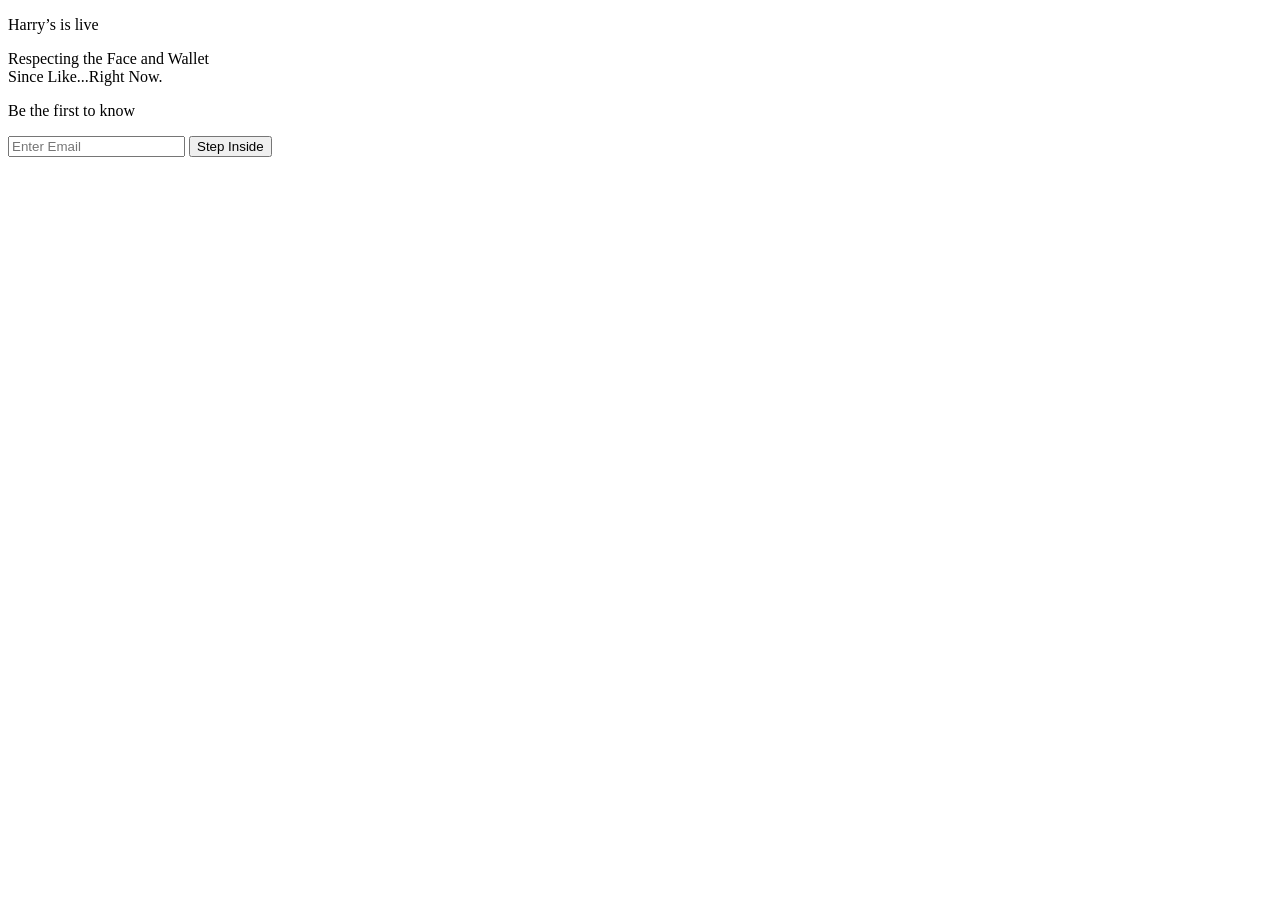
==== index.html @ c67cfde5 "Add files via upload" ====
<!DOCTYPE html>
<!--[if lt IE 7 ]> <html class="ie6 home"> <![endif]-->
<!--[if IE 7 ]>    <html class="ie7 home"> <![endif]-->
<!--[if IE 8 ]>    <html class="ie8 home"> <![endif]-->
<!--[if IE 9 ]>    <html class="ie9 home"> <![endif]-->
<!--[if (gt IE 9)|!(IE)]><!--> <html class="home"> <!--<![endif]-->
<head>
  <title>Harry&#8217;s &ndash; Tell Friends, Shave for Free</title>
  <link rel="icon" href="/assets/favicon-96636bffc90b6c277bdfd030a4a3bae54dead08f79fb4b102af1c61598b16f72.ico" type="image/x-icon">
  <link rel="shortcut icon" href="/assets/favicon-96636bffc90b6c277bdfd030a4a3bae54dead08f79fb4b102af1c61598b16f72.ico" type="image/x-icon">

  <meta property="og:title" content="Harry’s is coming!"/>
  <meta property="og:description" content="Shaving is evolving. Didn’t want to leave you all behind. Check out Harry’s here."/>
  <meta property="og:image" content="/assets/refer/truman-78122762ee3b3c82baff46260dd26ccaadf19d395eca03bfa6267736256051b0.png"/>
  <meta property="og:url" content="https://chris-prelaunchr.herokuapp.com/"/>
  <link rel="stylesheet" media="all" href="/assets/index.css" />
  <meta name="csrf-param" content="authenticity_token" />
<meta name="csrf-token" content="beIaFbYQfdUB5M6aE662ikZbR28MMkmDkvpyDPdymnLw2ElAlflossi1E26T9Hh3rB6kIC402vzH1bhxZAI8Ig==" />
</head>
<body id="home">

<div class="hero">
  <p class="large brandon">Harry&#8217;s is live</p>
  <p class="small brandon">Respecting the Face and Wallet<br>Since Like...Right Now.</p>
</div>

<div class="form-wrap clearfix ">
    <div class="key"></div>
<p class="byline brandon">Be the first to know</p>
<form class="new_user" id="new_user" action="/users/create" accept-charset="UTF-8" method="post"><input name="utf8" type="hidden" value="&#x2713;" /><input type="hidden" name="authenticity_token" value="F/q96QI5hv6vzMjeE4icZheaVxKi0AdRKDDUHfTMdjWKwO68IdCTmWadFSqT0lKb/d+0XYDWlC59Hx5gZ7zQZQ==" />
  <input placeholder="Enter Email" class="email brandon" type="text" name="user[email]" id="user_email" />
  <input class="submit brandon" name="commit" type="submit" value="Step Inside" />
</form>
</div>


</body>
</html>
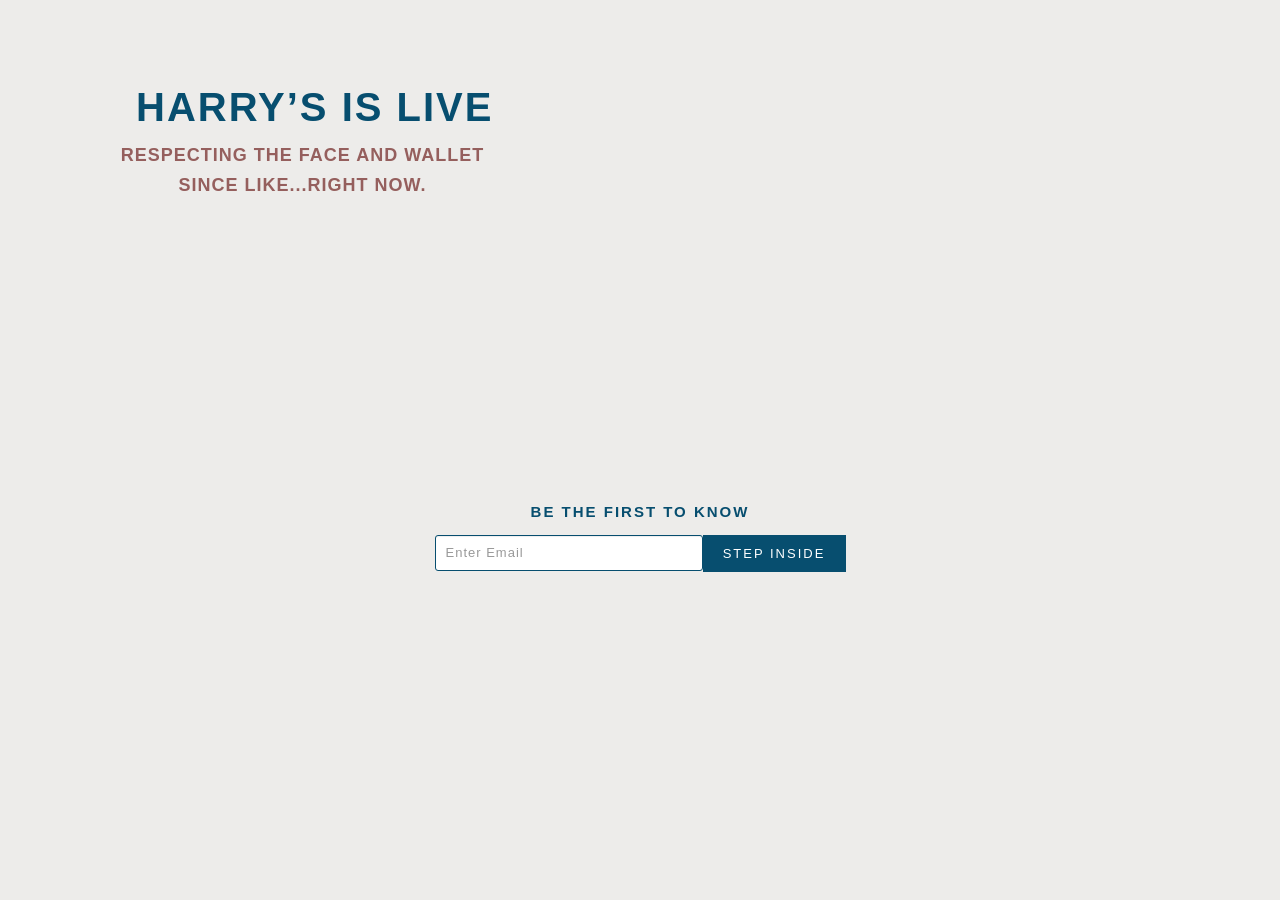
==== commit 06d01cf0: "Update index.html" ====
--- a/index.html
+++ b/index.html
@@ -1,38 +1,38 @@
-<!DOCTYPE html>
-<!--[if lt IE 7 ]> <html class="ie6 home"> <![endif]-->
-<!--[if IE 7 ]>    <html class="ie7 home"> <![endif]-->
-<!--[if IE 8 ]>    <html class="ie8 home"> <![endif]-->
-<!--[if IE 9 ]>    <html class="ie9 home"> <![endif]-->
-<!--[if (gt IE 9)|!(IE)]><!--> <html class="home"> <!--<![endif]-->
-<head>
-  <title>Harry&#8217;s &ndash; Tell Friends, Shave for Free</title>
-  <link rel="icon" href="/assets/favicon-96636bffc90b6c277bdfd030a4a3bae54dead08f79fb4b102af1c61598b16f72.ico" type="image/x-icon">
-  <link rel="shortcut icon" href="/assets/favicon-96636bffc90b6c277bdfd030a4a3bae54dead08f79fb4b102af1c61598b16f72.ico" type="image/x-icon">
-
-  <meta property="og:title" content="Harry’s is coming!"/>
-  <meta property="og:description" content="Shaving is evolving. Didn’t want to leave you all behind. Check out Harry’s here."/>
-  <meta property="og:image" content="/assets/refer/truman-78122762ee3b3c82baff46260dd26ccaadf19d395eca03bfa6267736256051b0.png"/>
-  <meta property="og:url" content="https://chris-prelaunchr.herokuapp.com/"/>
-  <link rel="stylesheet" media="all" href="/assets/index.css" />
-  <meta name="csrf-param" content="authenticity_token" />
-<meta name="csrf-token" content="beIaFbYQfdUB5M6aE662ikZbR28MMkmDkvpyDPdymnLw2ElAlflossi1E26T9Hh3rB6kIC402vzH1bhxZAI8Ig==" />
-</head>
-<body id="home">
-
-<div class="hero">
-  <p class="large brandon">Harry&#8217;s is live</p>
-  <p class="small brandon">Respecting the Face and Wallet<br>Since Like...Right Now.</p>
-</div>
-
-<div class="form-wrap clearfix ">
-    <div class="key"></div>
-<p class="byline brandon">Be the first to know</p>
-<form class="new_user" id="new_user" action="/users/create" accept-charset="UTF-8" method="post"><input name="utf8" type="hidden" value="&#x2713;" /><input type="hidden" name="authenticity_token" value="F/q96QI5hv6vzMjeE4icZheaVxKi0AdRKDDUHfTMdjWKwO68IdCTmWadFSqT0lKb/d+0XYDWlC59Hx5gZ7zQZQ==" />
-  <input placeholder="Enter Email" class="email brandon" type="text" name="user[email]" id="user_email" />
-  <input class="submit brandon" name="commit" type="submit" value="Step Inside" />
-</form>
-</div>
-
-
-</body>
-</html>
+<!DOCTYPE html>
+<!--[if lt IE 7 ]> <html class="ie6 home"> <![endif]-->
+<!--[if IE 7 ]>    <html class="ie7 home"> <![endif]-->
+<!--[if IE 8 ]>    <html class="ie8 home"> <![endif]-->
+<!--[if IE 9 ]>    <html class="ie9 home"> <![endif]-->
+<!--[if (gt IE 9)|!(IE)]><!--> <html class="home"> <!--<![endif]-->
+<head>
+  <title>Harry&#8217;s &ndash; Tell Friends, Shave for Free</title>
+  <link rel="icon" href="/assets/favicon-96636bffc90b6c277bdfd030a4a3bae54dead08f79fb4b102af1c61598b16f72.ico" type="image/x-icon">
+  <link rel="shortcut icon" href="/assets/favicon-96636bffc90b6c277bdfd030a4a3bae54dead08f79fb4b102af1c61598b16f72.ico" type="image/x-icon">
+
+  <meta property="og:title" content="Harry’s is coming!"/>
+  <meta property="og:description" content="Shaving is evolving. Didn’t want to leave you all behind. Check out Harry’s here."/>
+  <meta property="og:image" content="/assets/refer/truman-78122762ee3b3c82baff46260dd26ccaadf19d395eca03bfa6267736256051b0.png"/>
+  <meta property="og:url" content="https://chris-prelaunchr.herokuapp.com/"/>
+  <link rel="stylesheet" href=".//assets/index.css" />
+  <meta name="csrf-param" content="authenticity_token" />
+<meta name="csrf-token" content="beIaFbYQfdUB5M6aE662ikZbR28MMkmDkvpyDPdymnLw2ElAlflossi1E26T9Hh3rB6kIC402vzH1bhxZAI8Ig==" />
+</head>
+<body id="home">
+
+<div class="hero">
+  <p class="large brandon">Harry&#8217;s is live</p>
+  <p class="small brandon">Respecting the Face and Wallet<br>Since Like...Right Now.</p>
+</div>
+
+<div class="form-wrap clearfix ">
+    <div class="key"></div>
+<p class="byline brandon">Be the first to know</p>
+<form class="new_user" id="new_user" action="/users/create" accept-charset="UTF-8" method="post"><input name="utf8" type="hidden" value="&#x2713;" /><input type="hidden" name="authenticity_token" value="F/q96QI5hv6vzMjeE4icZheaVxKi0AdRKDDUHfTMdjWKwO68IdCTmWadFSqT0lKb/d+0XYDWlC59Hx5gZ7zQZQ==" />
+  <input placeholder="Enter Email" class="email brandon" type="text" name="user[email]" id="user_email" />
+  <input class="submit brandon" name="commit" type="submit" value="Step Inside" />
+</form>
+</div>
+
+
+</body>
+</html>
--- a/assets/index.css
+++ b/assets/index.css
@@ -0,0 +1,11 @@
+html{color:#000;background:#FFF}body,div,dl,dt,dd,ul,ol,li,h1,h2,h3,h4,h5,h6,pre,code,form,fieldset,legend,input,textarea,p,blockquote,th,td{margin:0;padding:0}table{border-collapse:collapse;border-spacing:0}fieldset,img{border:0}address,caption,cite,code,dfn,em,strong,th,var{font-style:normal;font-weight:normal}ol,ul{list-style:none}caption,th{text-align:left}h1,h2,h3,h4,h5,h6{font-size:100%;font-weight:normal}q:before,q:after{content:''}abbr,acronym{border:0;font-variant:normal}sup{vertical-align:text-top}sub{vertical-align:text-bottom}input,textarea,select{font-family:inherit;font-size:inherit;font-weight:inherit}input,textarea,select{*font-size:100%}legend{color:#000}#yui3-css-stamp.cssreset{display:none}/*!
+ * Bootstrap v2.0.4
+ *
+ * Copyright 2012 Twitter, Inc
+ * Licensed under the Apache License v2.0
+ * http://www.apache.org/licenses/LICENSE-2.0
+ *
+ * Designed and built with all the love in the world @twitter by @mdo and @fat.
+ */.clearfix{*zoom:1}.clearfix:before,.clearfix:after{display:table;content:""}.clearfix:after{clear:both}.hide-text{font:0/0 a;color:transparent;text-shadow:none;background-color:transparent;border:0}.input-block-level{display:block;width:100%;min-height:28px;-webkit-box-sizing:border-box;-moz-box-sizing:border-box;-ms-box-sizing:border-box;box-sizing:border-box}form{margin:0 0 18px}fieldset{padding:0;margin:0;border:0}legend{display:block;width:100%;padding:0;margin-bottom:27px;font-size:19.5px;line-height:36px;color:#333333;border:0;border-bottom:1px solid #e5e5e5}legend small{font-size:13.5px;color:#999999}label,input,button,select,textarea{font-size:13px;font-weight:normal;line-height:18px}input,button,select,textarea{font-family:"Helvetica Neue", Helvetica, Arial, sans-serif}label{display:block;margin-bottom:5px}select,textarea,input[type="text"],input[type="password"],input[type="datetime"],input[type="datetime-local"],input[type="date"],input[type="month"],input[type="time"],input[type="week"],input[type="number"],input[type="email"],input[type="url"],input[type="search"],input[type="tel"],input[type="color"],.uneditable-input{display:inline-block;height:18px;padding:4px;margin-bottom:9px;font-size:13px;line-height:18px;color:#555555}input,textarea{width:210px}textarea{height:auto}textarea,input[type="text"],input[type="password"],input[type="datetime"],input[type="datetime-local"],input[type="date"],input[type="month"],input[type="time"],input[type="week"],input[type="number"],input[type="email"],input[type="url"],input[type="search"],input[type="tel"],input[type="color"],.uneditable-input{background-color:#ffffff;border:1px solid #cccccc;-webkit-border-radius:3px;-moz-border-radius:3px;border-radius:3px;-webkit-box-shadow:inset 0 1px 1px rgba(0,0,0,0.075);-moz-box-shadow:inset 0 1px 1px rgba(0,0,0,0.075);box-shadow:inset 0 1px 1px rgba(0,0,0,0.075);-webkit-transition:border linear 0.2s, box-shadow linear 0.2s;-moz-transition:border linear 0.2s, box-shadow linear 0.2s;-ms-transition:border linear 0.2s, box-shadow linear 0.2s;-o-transition:border linear 0.2s, box-shadow linear 0.2s;transition:border linear 0.2s, box-shadow linear 0.2s}textarea:focus,input[type="text"]:focus,input[type="password"]:focus,input[type="datetime"]:focus,input[type="datetime-local"]:focus,input[type="date"]:focus,input[type="month"]:focus,input[type="time"]:focus,input[type="week"]:focus,input[type="number"]:focus,input[type="email"]:focus,input[type="url"]:focus,input[type="search"]:focus,input[type="tel"]:focus,input[type="color"]:focus,.uneditable-input:focus{border-color:rgba(82,168,236,0.8);outline:0;outline:thin dotted \9;-webkit-box-shadow:inset 0 1px 1px rgba(0,0,0,0.075),0 0 8px rgba(82,168,236,0.6);-moz-box-shadow:inset 0 1px 1px rgba(0,0,0,0.075),0 0 8px rgba(82,168,236,0.6);box-shadow:inset 0 1px 1px rgba(0,0,0,0.075),0 0 8px rgba(82,168,236,0.6)}input[type="radio"],input[type="checkbox"]{margin:3px 0;*margin-top:0;line-height:normal;cursor:pointer}input[type="submit"],input[type="reset"],input[type="button"],input[type="radio"],input[type="checkbox"]{width:auto}.uneditable-textarea{width:auto;height:auto}select,input[type="file"]{height:28px;*margin-top:4px;line-height:28px}select{width:220px;border:1px solid #bbb}select[multiple],select[size]{height:auto}select:focus,input[type="file"]:focus,input[type="radio"]:focus,input[type="checkbox"]:focus{outline:thin dotted #333;outline:5px auto -webkit-focus-ring-color;outline-offset:-2px}.radio,.checkbox{min-height:18px;padding-left:18px}.radio input[type="radio"],.checkbox input[type="checkbox"]{float:left;margin-left:-18px}.controls>.radio:first-child,.controls>.checkbox:first-child{padding-top:5px}.radio.inline,.checkbox.inline{display:inline-block;padding-top:5px;margin-bottom:0;vertical-align:middle}.radio.inline+.radio.inline,.checkbox.inline+.checkbox.inline{margin-left:10px}.input-mini{width:60px}.input-small{width:90px}.input-medium{width:150px}.input-large{width:210px}.input-xlarge{width:270px}.input-xxlarge{width:530px}input[class*="span"],select[class*="span"],textarea[class*="span"],.uneditable-input[class*="span"],.row-fluid input[class*="span"],.row-fluid select[class*="span"],.row-fluid textarea[class*="span"],.row-fluid .uneditable-input[class*="span"]{float:none;margin-left:0}.input-append input[class*="span"],.input-append .uneditable-input[class*="span"],.input-prepend input[class*="span"],.input-prepend .uneditable-input[class*="span"],.row-fluid .input-prepend [class*="span"],.row-fluid .input-append [class*="span"]{display:inline-block}input,textarea,.uneditable-input{margin-left:0}input.span12,textarea.span12,.uneditable-input.span12{width:930px}input.span11,textarea.span11,.uneditable-input.span11{width:850px}input.span10,textarea.span10,.uneditable-input.span10{width:770px}input.span9,textarea.span9,.uneditable-input.span9{width:690px}input.span8,textarea.span8,.uneditable-input.span8{width:610px}input.span7,textarea.span7,.uneditable-input.span7{width:530px}input.span6,textarea.span6,.uneditable-input.span6{width:450px}input.span5,textarea.span5,.uneditable-input.span5{width:370px}input.span4,textarea.span4,.uneditable-input.span4{width:290px}input.span3,textarea.span3,.uneditable-input.span3{width:210px}input.span2,textarea.span2,.uneditable-input.span2{width:130px}input.span1,textarea.span1,.uneditable-input.span1{width:50px}input[disabled],select[disabled],textarea[disabled],input[readonly],select[readonly],textarea[readonly]{cursor:not-allowed;background-color:#eeeeee;border-color:#ddd}input[type="radio"][disabled],input[type="checkbox"][disabled],input[type="radio"][readonly],input[type="checkbox"][readonly]{background-color:transparent}.control-group.warning>label,.control-group.warning .help-block,.control-group.warning .help-inline{color:#c09853}.control-group.warning .checkbox,.control-group.warning .radio,.control-group.warning input,.control-group.warning select,.control-group.warning textarea{color:#c09853;border-color:#c09853}.control-group.warning .checkbox:focus,.control-group.warning .radio:focus,.control-group.warning input:focus,.control-group.warning select:focus,.control-group.warning textarea:focus{border-color:#a47e3c;-webkit-box-shadow:0 0 6px #dbc59e;-moz-box-shadow:0 0 6px #dbc59e;box-shadow:0 0 6px #dbc59e}.control-group.warning .input-prepend .add-on,.control-group.warning .input-append .add-on{color:#c09853;background-color:#fcf8e3;border-color:#c09853}.control-group.error>label,.control-group.error .help-block,.control-group.error .help-inline{color:#b94a48}.control-group.error .checkbox,.control-group.error .radio,.control-group.error input,.control-group.error select,.control-group.error textarea{color:#b94a48;border-color:#b94a48}.control-group.error .checkbox:focus,.control-group.error .radio:focus,.control-group.error input:focus,.control-group.error select:focus,.control-group.error textarea:focus{border-color:#953b39;-webkit-box-shadow:0 0 6px #d59392;-moz-box-shadow:0 0 6px #d59392;box-shadow:0 0 6px #d59392}.control-group.error .input-prepend .add-on,.control-group.error .input-append .add-on{color:#b94a48;background-color:#f2dede;border-color:#b94a48}.control-group.success>label,.control-group.success .help-block,.control-group.success .help-inline{color:#468847}.control-group.success .checkbox,.control-group.success .radio,.control-group.success input,.control-group.success select,.control-group.success textarea{color:#468847;border-color:#468847}.control-group.success .checkbox:focus,.control-group.success .radio:focus,.control-group.success input:focus,.control-group.success select:focus,.control-group.success textarea:focus{border-color:#356635;-webkit-box-shadow:0 0 6px #7aba7b;-moz-box-shadow:0 0 6px #7aba7b;box-shadow:0 0 6px #7aba7b}.control-group.success .input-prepend .add-on,.control-group.success .input-append .add-on{color:#468847;background-color:#dff0d8;border-color:#468847}input:focus:required:invalid,textarea:focus:required:invalid,select:focus:required:invalid{color:#b94a48;border-color:#ee5f5b}input:focus:required:invalid:focus,textarea:focus:required:invalid:focus,select:focus:required:invalid:focus{border-color:#e9322d;-webkit-box-shadow:0 0 6px #f8b9b7;-moz-box-shadow:0 0 6px #f8b9b7;box-shadow:0 0 6px #f8b9b7}.form-actions{padding:17px 20px 18px;margin-top:18px;margin-bottom:18px;background-color:#f5f5f5;border-top:1px solid #e5e5e5;*zoom:1}.form-actions:before,.form-actions:after{display:table;content:""}.form-actions:after{clear:both}.uneditable-input{overflow:hidden;white-space:nowrap;cursor:not-allowed;background-color:#ffffff;border-color:#eee;-webkit-box-shadow:inset 0 1px 2px rgba(0,0,0,0.025);-moz-box-shadow:inset 0 1px 2px rgba(0,0,0,0.025);box-shadow:inset 0 1px 2px rgba(0,0,0,0.025)}:-moz-placeholder{color:#999999}:-ms-input-placeholder{color:#999999}::-webkit-input-placeholder{color:#999999}.help-block,.help-inline{color:#555555}.help-block{display:block;margin-bottom:9px}.help-inline{display:inline-block;*display:inline;*zoom:1;vertical-align:middle;padding-left:5px}.input-prepend,.input-append{margin-bottom:5px}.input-prepend input,.input-append input,.input-prepend select,.input-append select,.input-prepend .uneditable-input,.input-append .uneditable-input{position:relative;margin-bottom:0;*margin-left:0;vertical-align:middle;-webkit-border-radius:0 3px 3px 0;-moz-border-radius:0 3px 3px 0;border-radius:0 3px 3px 0}.input-prepend input:focus,.input-append input:focus,.input-prepend select:focus,.input-append select:focus,.input-prepend .uneditable-input:focus,.input-append .uneditable-input:focus{z-index:2}.input-prepend .uneditable-input,.input-append .uneditable-input{border-left-color:#ccc}.input-prepend .add-on,.input-append .add-on{display:inline-block;width:auto;height:18px;min-width:16px;padding:4px 5px;font-weight:normal;line-height:18px;text-align:center;text-shadow:0 1px 0 #ffffff;vertical-align:middle;background-color:#eeeeee;border:1px solid #ccc}.input-prepend .add-on,.input-append .add-on,.input-prepend .btn,.input-append .btn{margin-left:-1px;-webkit-border-radius:0;-moz-border-radius:0;border-radius:0}.input-prepend .active,.input-append .active{background-color:#a9dba9;border-color:#46a546}.input-prepend .add-on,.input-prepend .btn{margin-right:-1px}.input-prepend .add-on:first-child,.input-prepend .btn:first-child{-webkit-border-radius:3px 0 0 3px;-moz-border-radius:3px 0 0 3px;border-radius:3px 0 0 3px}.input-append input,.input-append select,.input-append .uneditable-input{-webkit-border-radius:3px 0 0 3px;-moz-border-radius:3px 0 0 3px;border-radius:3px 0 0 3px}.input-append .uneditable-input{border-right-color:#ccc;border-left-color:#eee}.input-append .add-on:last-child,.input-append .btn:last-child{-webkit-border-radius:0 3px 3px 0;-moz-border-radius:0 3px 3px 0;border-radius:0 3px 3px 0}.input-prepend.input-append input,.input-prepend.input-append select,.input-prepend.input-append .uneditable-input{-webkit-border-radius:0;-moz-border-radius:0;border-radius:0}.input-prepend.input-append .add-on:first-child,.input-prepend.input-append .btn:first-child{margin-right:-1px;-webkit-border-radius:3px 0 0 3px;-moz-border-radius:3px 0 0 3px;border-radius:3px 0 0 3px}.input-prepend.input-append .add-on:last-child,.input-prepend.input-append .btn:last-child{margin-left:-1px;-webkit-border-radius:0 3px 3px 0;-moz-border-radius:0 3px 3px 0;border-radius:0 3px 3px 0}.search-query{padding-right:14px;padding-right:4px \9;padding-left:14px;padding-left:4px \9;margin-bottom:0;-webkit-border-radius:14px;-moz-border-radius:14px;border-radius:14px}.form-search input,.form-inline input,.form-horizontal input,.form-search textarea,.form-inline textarea,.form-horizontal textarea,.form-search select,.form-inline select,.form-horizontal select,.form-search .help-inline,.form-inline .help-inline,.form-horizontal .help-inline,.form-search .uneditable-input,.form-inline .uneditable-input,.form-horizontal .uneditable-input,.form-search .input-prepend,.form-inline .input-prepend,.form-horizontal .input-prepend,.form-search .input-append,.form-inline .input-append,.form-horizontal .input-append{display:inline-block;*display:inline;*zoom:1;margin-bottom:0}.form-search .hide,.form-inline .hide,.form-horizontal .hide{display:none}.form-search label,.form-inline label{display:inline-block}.form-search .input-append,.form-inline .input-append,.form-search .input-prepend,.form-inline .input-prepend{margin-bottom:0}.form-search .radio,.form-search .checkbox,.form-inline .radio,.form-inline .checkbox{padding-left:0;margin-bottom:0;vertical-align:middle}.form-search .radio input[type="radio"],.form-search .checkbox input[type="checkbox"],.form-inline .radio input[type="radio"],.form-inline .checkbox input[type="checkbox"]{float:left;margin-right:3px;margin-left:0}.control-group{margin-bottom:9px}legend+.control-group{margin-top:18px;-webkit-margin-top-collapse:separate}.form-horizontal .control-group{margin-bottom:18px;*zoom:1}.form-horizontal .control-group:before,.form-horizontal .control-group:after{display:table;content:""}.form-horizontal .control-group:after{clear:both}.form-horizontal .control-label{float:left;width:140px;padding-top:5px;text-align:right}.form-horizontal .controls{*display:inline-block;*padding-left:20px;margin-left:160px;*margin-left:0}.form-horizontal .controls:first-child{*padding-left:160px}.form-horizontal .help-block{margin-top:9px;margin-bottom:0}.form-horizontal .form-actions{padding-left:160px}.btn{display:inline-block;*display:inline;*zoom:1;padding:4px 10px 4px;margin-bottom:0;font-size:13px;line-height:18px;*line-height:20px;color:#333333;text-align:center;text-shadow:0 1px 1px rgba(255,255,255,0.75);vertical-align:middle;cursor:pointer;background-color:#f5f5f5;background-image:-moz-linear-gradient(top, #fff, #e6e6e6);background-image:-ms-linear-gradient(top, #fff, #e6e6e6);background-image:-webkit-gradient(linear, 0 0, 0 100%, from(#fff), to(#e6e6e6));background-image:-webkit-linear-gradient(top, #fff, #e6e6e6);background-image:-o-linear-gradient(top, #fff, #e6e6e6);background-image:linear-gradient(top, #fff, #e6e6e6);background-repeat:repeat-x;filter:progid:DXImageTransform.Microsoft.gradient(startColorstr='#ffffff', endColorstr='#e6e6e6', GradientType=0);border-color:#e6e6e6 #e6e6e6 #bfbfbf;border-color:rgba(0,0,0,0.1) rgba(0,0,0,0.1) rgba(0,0,0,0.25);*background-color:#e6e6e6;filter:progid:DXImageTransform.Microsoft.gradient(enabled = false);border:1px solid #cccccc;*border:0;border-bottom-color:#b3b3b3;-webkit-border-radius:4px;-moz-border-radius:4px;border-radius:4px;*margin-left:.3em;-webkit-box-shadow:inset 0 1px 0 rgba(255,255,255,0.2),0 1px 2px rgba(0,0,0,0.05);-moz-box-shadow:inset 0 1px 0 rgba(255,255,255,0.2),0 1px 2px rgba(0,0,0,0.05);box-shadow:inset 0 1px 0 rgba(255,255,255,0.2),0 1px 2px rgba(0,0,0,0.05)}.btn:hover,.btn:active,.btn.active,.btn.disabled,.btn[disabled]{background-color:#e6e6e6;*background-color:#d9d9d9}.btn:active,.btn.active{background-color:#cccccc \9}.btn:first-child{*margin-left:0}.btn:hover{color:#333333;text-decoration:none;background-color:#e6e6e6;*background-color:#d9d9d9;background-position:0 -15px;-webkit-transition:background-position 0.1s linear;-moz-transition:background-position 0.1s linear;-ms-transition:background-position 0.1s linear;-o-transition:background-position 0.1s linear;transition:background-position 0.1s linear}.btn:focus{outline:thin dotted #333;outline:5px auto -webkit-focus-ring-color;outline-offset:-2px}.btn.active,.btn:active{background-color:#e6e6e6;background-color:#d9d9d9 \9;background-image:none;outline:0;-webkit-box-shadow:inset 0 2px 4px rgba(0,0,0,0.15),0 1px 2px rgba(0,0,0,0.05);-moz-box-shadow:inset 0 2px 4px rgba(0,0,0,0.15),0 1px 2px rgba(0,0,0,0.05);box-shadow:inset 0 2px 4px rgba(0,0,0,0.15),0 1px 2px rgba(0,0,0,0.05)}.btn.disabled,.btn[disabled]{cursor:default;background-color:#e6e6e6;background-image:none;opacity:0.65;filter:alpha(opacity=65);-webkit-box-shadow:none;-moz-box-shadow:none;box-shadow:none}.btn-large{padding:9px 14px;font-size:15px;line-height:normal;-webkit-border-radius:5px;-moz-border-radius:5px;border-radius:5px}.btn-large [class^="icon-"]{margin-top:1px}.btn-small{padding:5px 9px;font-size:11px;line-height:16px}.btn-small [class^="icon-"]{margin-top:-1px}.btn-mini{padding:2px 6px;font-size:11px;line-height:14px}.btn-primary,.btn-primary:hover,.btn-warning,.btn-warning:hover,.btn-danger,.btn-danger:hover,.btn-success,.btn-success:hover,.btn-info,.btn-info:hover,.btn-inverse,.btn-inverse:hover{color:#ffffff;text-shadow:0 -1px 0 rgba(0,0,0,0.25)}.btn-primary.active,.btn-warning.active,.btn-danger.active,.btn-success.active,.btn-info.active,.btn-inverse.active{color:rgba(255,255,255,0.75)}.btn{border-color:#ccc;border-color:rgba(0,0,0,0.1) rgba(0,0,0,0.1) rgba(0,0,0,0.25)}.btn-primary{background-color:#0074cc;background-image:-moz-linear-gradient(top, #08c, #05c);background-image:-ms-linear-gradient(top, #08c, #05c);background-image:-webkit-gradient(linear, 0 0, 0 100%, from(#08c), to(#05c));background-image:-webkit-linear-gradient(top, #08c, #05c);background-image:-o-linear-gradient(top, #08c, #05c);background-image:linear-gradient(top, #08c, #05c);background-repeat:repeat-x;filter:progid:DXImageTransform.Microsoft.gradient(startColorstr='#0088cc', endColorstr='#0055cc', GradientType=0);border-color:#0055cc #0055cc #003580;border-color:rgba(0,0,0,0.1) rgba(0,0,0,0.1) rgba(0,0,0,0.25);*background-color:#0055cc;filter:progid:DXImageTransform.Microsoft.gradient(enabled = false)}.btn-primary:hover,.btn-primary:active,.btn-primary.active,.btn-primary.disabled,.btn-primary[disabled]{background-color:#0055cc;*background-color:#004ab3}.btn-primary:active,.btn-primary.active{background-color:#004099 \9}.btn-warning{background-color:#faa732;background-image:-moz-linear-gradient(top, #fbb450, #f89406);background-image:-ms-linear-gradient(top, #fbb450, #f89406);background-image:-webkit-gradient(linear, 0 0, 0 100%, from(#fbb450), to(#f89406));background-image:-webkit-linear-gradient(top, #fbb450, #f89406);background-image:-o-linear-gradient(top, #fbb450, #f89406);background-image:linear-gradient(top, #fbb450, #f89406);background-repeat:repeat-x;filter:progid:DXImageTransform.Microsoft.gradient(startColorstr='#fbb450', endColorstr='#f89406', GradientType=0);border-color:#f89406 #f89406 #ad6704;border-color:rgba(0,0,0,0.1) rgba(0,0,0,0.1) rgba(0,0,0,0.25);*background-color:#f89406;filter:progid:DXImageTransform.Microsoft.gradient(enabled = false)}.btn-warning:hover,.btn-warning:active,.btn-warning.active,.btn-warning.disabled,.btn-warning[disabled]{background-color:#f89406;*background-color:#df8505}.btn-warning:active,.btn-warning.active{background-color:#c67605 \9}.btn-danger{background-color:#da4f49;background-image:-moz-linear-gradient(top, #ee5f5b, #bd362f);background-image:-ms-linear-gradient(top, #ee5f5b, #bd362f);background-image:-webkit-gradient(linear, 0 0, 0 100%, from(#ee5f5b), to(#bd362f));background-image:-webkit-linear-gradient(top, #ee5f5b, #bd362f);background-image:-o-linear-gradient(top, #ee5f5b, #bd362f);background-image:linear-gradient(top, #ee5f5b, #bd362f);background-repeat:repeat-x;filter:progid:DXImageTransform.Microsoft.gradient(startColorstr='#ee5f5b', endColorstr='#bd362f', GradientType=0);border-color:#bd362f #bd362f #802420;border-color:rgba(0,0,0,0.1) rgba(0,0,0,0.1) rgba(0,0,0,0.25);*background-color:#bd362f;filter:progid:DXImageTransform.Microsoft.gradient(enabled = false)}.btn-danger:hover,.btn-danger:active,.btn-danger.active,.btn-danger.disabled,.btn-danger[disabled]{background-color:#bd362f;*background-color:#a9302a}.btn-danger:active,.btn-danger.active{background-color:#942a25 \9}.btn-success{background-color:#5bb75b;background-image:-moz-linear-gradient(top, #62c462, #51a351);background-image:-ms-linear-gradient(top, #62c462, #51a351);background-image:-webkit-gradient(linear, 0 0, 0 100%, from(#62c462), to(#51a351));background-image:-webkit-linear-gradient(top, #62c462, #51a351);background-image:-o-linear-gradient(top, #62c462, #51a351);background-image:linear-gradient(top, #62c462, #51a351);background-repeat:repeat-x;filter:progid:DXImageTransform.Microsoft.gradient(startColorstr='#62c462', endColorstr='#51a351', GradientType=0);border-color:#51a351 #51a351 #387038;border-color:rgba(0,0,0,0.1) rgba(0,0,0,0.1) rgba(0,0,0,0.25);*background-color:#51a351;filter:progid:DXImageTransform.Microsoft.gradient(enabled = false)}.btn-success:hover,.btn-success:active,.btn-success.active,.btn-success.disabled,.btn-success[disabled]{background-color:#51a351;*background-color:#499249}.btn-success:active,.btn-success.active{background-color:#408140 \9}.btn-info{background-color:#49afcd;background-image:-moz-linear-gradient(top, #5bc0de, #2f96b4);background-image:-ms-linear-gradient(top, #5bc0de, #2f96b4);background-image:-webkit-gradient(linear, 0 0, 0 100%, from(#5bc0de), to(#2f96b4));background-image:-webkit-linear-gradient(top, #5bc0de, #2f96b4);background-image:-o-linear-gradient(top, #5bc0de, #2f96b4);background-image:linear-gradient(top, #5bc0de, #2f96b4);background-repeat:repeat-x;filter:progid:DXImageTransform.Microsoft.gradient(startColorstr='#5bc0de', endColorstr='#2f96b4', GradientType=0);border-color:#2f96b4 #2f96b4 #1f6377;border-color:rgba(0,0,0,0.1) rgba(0,0,0,0.1) rgba(0,0,0,0.25);*background-color:#2f96b4;filter:progid:DXImageTransform.Microsoft.gradient(enabled = false)}.btn-info:hover,.btn-info:active,.btn-info.active,.btn-info.disabled,.btn-info[disabled]{background-color:#2f96b4;*background-color:#2a85a0}.btn-info:active,.btn-info.active{background-color:#24748c \9}.btn-inverse{background-color:#414141;background-image:-moz-linear-gradient(top, #555, #222);background-image:-ms-linear-gradient(top, #555, #222);background-image:-webkit-gradient(linear, 0 0, 0 100%, from(#555), to(#222));background-image:-webkit-linear-gradient(top, #555, #222);background-image:-o-linear-gradient(top, #555, #222);background-image:linear-gradient(top, #555, #222);background-repeat:repeat-x;filter:progid:DXImageTransform.Microsoft.gradient(startColorstr='#555555', endColorstr='#222222', GradientType=0);border-color:#222222 #222222 #000000;border-color:rgba(0,0,0,0.1) rgba(0,0,0,0.1) rgba(0,0,0,0.25);*background-color:#222222;filter:progid:DXImageTransform.Microsoft.gradient(enabled = false)}.btn-inverse:hover,.btn-inverse:active,.btn-inverse.active,.btn-inverse.disabled,.btn-inverse[disabled]{background-color:#222222;*background-color:#151515}.btn-inverse:active,.btn-inverse.active{background-color:#080808 \9}button.btn,input[type="submit"].btn{*padding-top:2px;*padding-bottom:2px}button.btn::-moz-focus-inner,input[type="submit"].btn::-moz-focus-inner{padding:0;border:0}button.btn.btn-large,input[type="submit"].btn.btn-large{*padding-top:7px;*padding-bottom:7px}button.btn.btn-small,input[type="submit"].btn.btn-small{*padding-top:3px;*padding-bottom:3px}button.btn.btn-mini,input[type="submit"].btn.btn-mini{*padding-top:1px;*padding-bottom:1px}form{margin-bottom:0}.clearfix:before,.clearfix:after{content:" ";display:table}.clearfix:after{clear:both}html.home{background:#EDECEA}#home{padding-bottom:50px}#home .page-content{width:1400px;margin:0 auto}#home .hero{width:100%;height:446px;background:url(/assets/home/hero-5a20692c5df7731e7a40b5c5ea75eb546e91e406b9099ac98304ff5d6140827c.jpg) center center no-repeat;background-size:1600px 446px;overflow:hidden;position:relative;letter-spacing:.09em;margin:0 auto}#home .hero .large{font-weight:bold;font-size:40px;color:#074E6F;text-transform:uppercase;margin:85px 0 0 136px;position:relative;z-index:2;letter-spacing:2px}#home .hero .small{font-weight:bold;color:#955F5D;font-size:18px;margin:10px 0 0 115px;line-height:30px;position:relative;z-index:2;text-transform:uppercase;text-align:center;width:375px;letter-spacing:1px}#home .form-wrap{height:80px;width:411px;margin:23px auto 0}#home .form-wrap .key{width:46px;height:19px;margin:0 auto;background:url(/assets/home/key-39648e729f45e67b742d457635e8643f150c3a972e12028118d08aacc9975371.png) 0 0 no-repeat;background-size:46px 19px}#home .form-wrap .byline{font-size:15px;text-transform:uppercase;color:#074E6F;text-align:center;font-weight:bold;letter-spacing:2px;margin:15px 0}#home .form-wrap .email{float:left;font-size:13px;padding:8px 0 8px 10px;border:1px solid #074E6F;width:256px;outline:none;letter-spacing:1px}#home .form-wrap .submit{width:143px;background:#074E6F;float:left;height:37px;line-height:37px;color:#FFF;font-size:13px;text-transform:uppercase;border:0;letter-spacing:2px}#home .form-wrap.ended{width:500px;margin-top:27px}#home .form-wrap.ended .thanks{text-transform:uppercase;font-weight:500;color:#074e6f;text-align:center;font-size:22px;letter-spacing:1px;line-height:36px;margin-bottom:14px}#home .form-wrap.ended .compiling{text-transform:uppercase;letter-spacing:1px;font-size:14px;line-height:30px;color:#555556;text-align:center;font-weight:500;margin-bottom:24px}#home .form-wrap.ended .go-to{font-style:italic;font-size:16px;letter-spacing:1px;text-align:center;margin-bottom:25px}#home .form-wrap.ended .go-to a{color:#074e6f;font-size:19px;font-weight:bold;text-transform:uppercase;font-style:normal;text-decoration:none}#home .form-wrap.ended .go-to a:hover{color:#955F5D}#home .form-wrap.ended .again{font-weight:500;color:#555556;text-transform:uppercase;font-size:14px;text-align:center}#home .form-wrap.ended{width:500px;margin-top:27px}#home .form-wrap.ended .thanks{text-transform:uppercase;font-weight:500;color:#074e6f;text-align:center;font-size:22px;letter-spacing:1px;line-height:36px;margin-bottom:14px}#home .form-wrap.ended .compiling{text-transform:uppercase;letter-spacing:1px;font-size:14px;line-height:30px;color:#555556;text-align:center;font-weight:500;margin-bottom:24px}#home .form-wrap.ended .go-to{font-style:italic;font-size:16px;letter-spacing:1px;text-align:center;margin-bottom:25px}#home .form-wrap.ended .go-to a{color:#074e6f;font-size:19px;font-weight:bold;text-transform:uppercase;font-style:normal;text-decoration:none}#home .form-wrap.ended .go-to a:hover{color:#955F5D}#home .form-wrap.ended .again{font-weight:500;color:#555556;text-transform:uppercase;font-size:14px;text-align:center}.wf-loading .brandon{visibility:hidden}.brandon{font-family:"Brandon Grotesque", "brandon-grotesque", "HelveticaNeue", "Helvetica", "Arial", sans-serif}#refer{background:#FFF}#refer .page-content{width:1120px;margin:0 auto;z-index:0;position:relative}#refer .header{height:50px;background:#074E6F;width:100%;overflow:hidden;z-index:1;position:relative}#refer .header .content{width:315px;margin:0 auto}#refer .header p{float:left;color:#FFF;font-weight:500;text-transform:uppercase;line-height:50px}#refer .header .byline{font-size:14px}#refer .header .logo{font-weight:normal;font-size:0;line-height:0;margin-right:14px;letter-spacing:1px;background:url(/assets/refer/logo-379d200aba1bc9cb5b8c9bfe6ff92b62dbae2be2f8480b19bb9bdbd891b65323.png) 0 0 no-repeat;background-size:106px 19px;height:19px;width:106px;margin-top:15px}#refer .hero{background:#F1F0EE;height:391px;overflow:hidden}#refer .mammoth{width:612px;height:394px;background:url(/assets/refer/mammoth-e9397cfd44de27d6a419ad60640412088baaa01fd7bde587db07033520f5f1e0.png) 0 0 no-repeat;background-size:610px 394px;overflow:hidden;margin-top:15px;float:left}#refer .mammoth .need{color:#FFF;font-size:38px;text-transform:uppercase;font-weight:bold;margin:102px 0 0 72px;display:block;line-height:56px;letter-spacing:4px;text-align:center;width:284px}#refer .share-wrap{float:right;width:400px;text-align:center;text-transform:uppercase;letter-spacing:.13em;margin-right:60px}#refer .share-wrap .why{font-size:16px;color:#555556;font-weight:bold;margin-top:42px}#refer .share-wrap .title{font-size:30px;line-height:40px;text-transform:uppercase;font-weight:bold;color:#074E6F;margin-top:18px;letter-spacing:.13em}#refer .share-wrap .subtitle{color:#565656;font-size:14px;text-transform:none;margin-top:15px}#refer .share-wrap .copy-link{border:1px solid #D1D0C7;background:#FFF;padding:10px 0;width:320px;text-transform:none;font-size:11px;margin:20px auto 0}#refer .share-wrap .social-links{width:120px;height:37px;margin:25px auto 0;text-align:center}#refer .share-wrap .social-links a,#refer .share-wrap .social-links div{display:inline-block}#refer .share-wrap .social-links .fb{background:url(/assets/refer/fb-ebf6f71d708067d6bcae57cf185a4e9c967a32b7ea9216aa0894ce3395871761.png);background-size:27px 27px;width:27px;height:27px}#refer .share-wrap .social-links .twit{background:url(/assets/refer/twit-88cdd3c6eaaf0ce5e02102a9e3f6b9d784ac5f4f07f31324390c220a58270ff0.png);background-size:27px 27px;width:27px;height:27px}#refer .share-wrap .social-links .sep{height:28px;width:1px;background:#BAB9BA;margin:0 20px}#refer .prizes{width:100%;background:#FFF;border-top:1px solid #D2D1C8;padding-bottom:100px}#refer .prizes .page-content{position:relative}#refer .prizes .callout{text-align:center;font-size:16px;color:#074E6F;font-weight:bold;margin:20px 0 0 0;letter-spacing:2px;text-transform:uppercase}#refer .prizes .progress{height:4px;width:100%;background:url(/assets/refer/progress-bg-69e0ca6f56e8d264f57c562940002ecbcb17d262cf8aa423a58b693af0050df0.png) 0 0 repeat-x;background-size:1px 4px;position:absolute;top:100px;z-index:0}#refer .prizes .progress .mover{position:absolute;top:0;left:0}#refer .prizes .progress .mover .bar{background:url(/assets/refer/progress-done-b7c0e9628c5ecf5553381ed3d81c8871dc06a52b9cdfe757f2bd1141ff40c132.png) 0 0 repeat-x;width:165px;height:4px;-webkit-background-size:1px 4px;background-size:1px 4px}#refer .prize-two .progress .mover .bar{width:312px}#refer .prize-three .progress .mover .bar{width:566px}#refer .prize-four .progress .mover .bar{width:820px}#refer .prize-five .progress .mover .bar{width:1120px}#refer .prizes ul.products{height:105px;width:100%;margin-top:30px;position:relative;z-index:1}#refer .prizes .products li.title{height:100%;text-transform:uppercase;color:#074E6F;font-weight:500;font-size:14px;float:left;margin-right:68px;width:165px;font-weight:bold}#refer .prizes .products li.title .friends{margin-top:7px;letter-spacing:2px}#refer .prizes .products li.title .rewards{margin-top:45px;letter-spacing:2px}#refer .prizes .products li.product{height:100%;color:#074E6F;width:125px;margin-right:129px;float:left;position:relative}#refer .prizes .products li.product .circle{height:30px;width:30px;border-radius:15px;border:1px solid #DAD9D2;text-align:center;line-height:30px;color:#868282;overflow:hidden;background:#F1F0EE;font-weight:bold;margin:0 auto}#refer .prizes .products li.product .sep{width:12px;height:2px;background:transparent;margin:13px auto 13px}#refer .prizes .products li.product .caret{width:100%;height:10px;background:url(/images/refer/caret.png) center center no-repeat;background-size:16px 10px;position:absolute;bottom:-15px}#refer .prizes .products li.product.selected .caret{background:url(/images/refer/caret-selected.png) center center no-repeat;background-size:16px 10px}#refer .prizes .products li.product p{text-align:center;font-weight:500}#refer .prizes .products li.product:last-child{margin-right:0}#refer .prizes .products li.product.last{margin-right:0}#refer .prizes .products li.product.selected .circle{background:#995F5E !important;border-color:#995F5E !important;color:#FFF !important}#refer .prizes .products li.product.selected p{color:#995F5E !important}#refer .prizes .products li.product:hover .circle{color:#FFF;background:#074E6F;border-color:#074E6F}#refer .prizes .products li.product .tooltip{height:254px;width:190px;border:4px solid #074E6F;position:absolute;top:-285px;left:-32px;display:none;background:#FFF}#refer .prizes .products li.product .tooltip img{margin:0 auto;display:block}#refer .prizes .products li.product:hover .tooltip{display:block}#refer .prizes p.place{text-align:center;font-size:16px;color:#074E6F;width:100%;font-weight:500;margin-top:30px}#refer .prizes p.place span{color:#995F5E}#refer .prizes p.check{text-align:center;font-size:16px;color:#858181;width:100%;font-weight:500;margin-top:5px}#refer .prizes p.ship{text-align:center;font-size:16px;color:#858181;width:100%;font-weight:500;margin-top:50px}#refer .prizes a.policy{text-align:center;font-size:12px;color:#CCCCCC;width:100%;font-weight:500;margin-top:5px;display:block;text-decoration:none}@media only screen and (min--moz-device-pixel-ratio: 2), only screen and (-o-min-device-pixel-ratio: 2 / 1), only screen and (-webkit-min-device-pixel-ratio: 2), only screen and (min-device-pixel-ratio: 2){#home .hero{background:url(/assets/home/hero@2x-9a836589c7f90e992a3178f4b2fb346685d6274cd430e58fc026398ccc8c17f7.jpg) center center no-repeat;background-size:1600px 446px}#home .form-wrap .key{background:url(/assets/home/key@2x-bf26564c064caf08a5fa31769931a74749f8d3140f031f541707b0a8983b56f7.png) 0 0 no-repeat;background-size:46px 19px}#refer .header .logo{background:url(/assets/refer/logo@2x-8762e0b0af242cb71fb21709d568228d2d5f5dfe592359d89fd4ec5144aad8d9.png) 0 0 no-repeat;background-size:106px 19px}#refer .mammoth{background:url(/assets/refer/mammoth@2x-5244217a369a1ee69e36b22fe882b08ba5dc7b6cf3342dc8f1aa562a5417910e.png) 0 0 no-repeat;background-size:610px 394px}#refer .share-wrap .social-links .fb{background:url(/assets/refer/fb@2x-dfa689c89c26fbd0cd7d93a4c74a14b36fa835e83f5cf0f1107965f5402d009f.png);background-size:27px 27px}#refer .share-wrap .social-links .twit{background:url(/assets/refer/twit@2x-8dc70be361bed1df18029b15a9db7e287e188c92c5787536f02fea6d32a36618.png);background-size:27px 27px}#refer .prizes .progress{background:url(/assets/refer/progress-bg@2x-3a78e8cb15acb2898fd3e1815ecb4934bbf37d590652b257cf819b3ea1c73287.png) 0 0 repeat-x;background-size:1px 4px}#refer .prizes .progress .mover .bar{background:url(/assets/refer/progress-done@2x-dc1644f7e8652fe78764e1589adb82ef969187e2cbba3651fe698d53a59c55ed.png) 0 0 repeat-x;background-size:1px 4px}#refer .prizes .progress .mover .razor{background:url(/images/refer/razor@2x.png) 0 0 no-repeat;background-size:82px 23px}#refer .prizes .products li.product .caret{background:url(/images/refer/caret@2x.png) center center no-repeat;background-size:16px 10px}#refer .prizes .products li.product.selected .caret{background:url(/images/refer/caret-selected@2x.png) center center no-repeat;background-size:16px 10px}}
+
+
